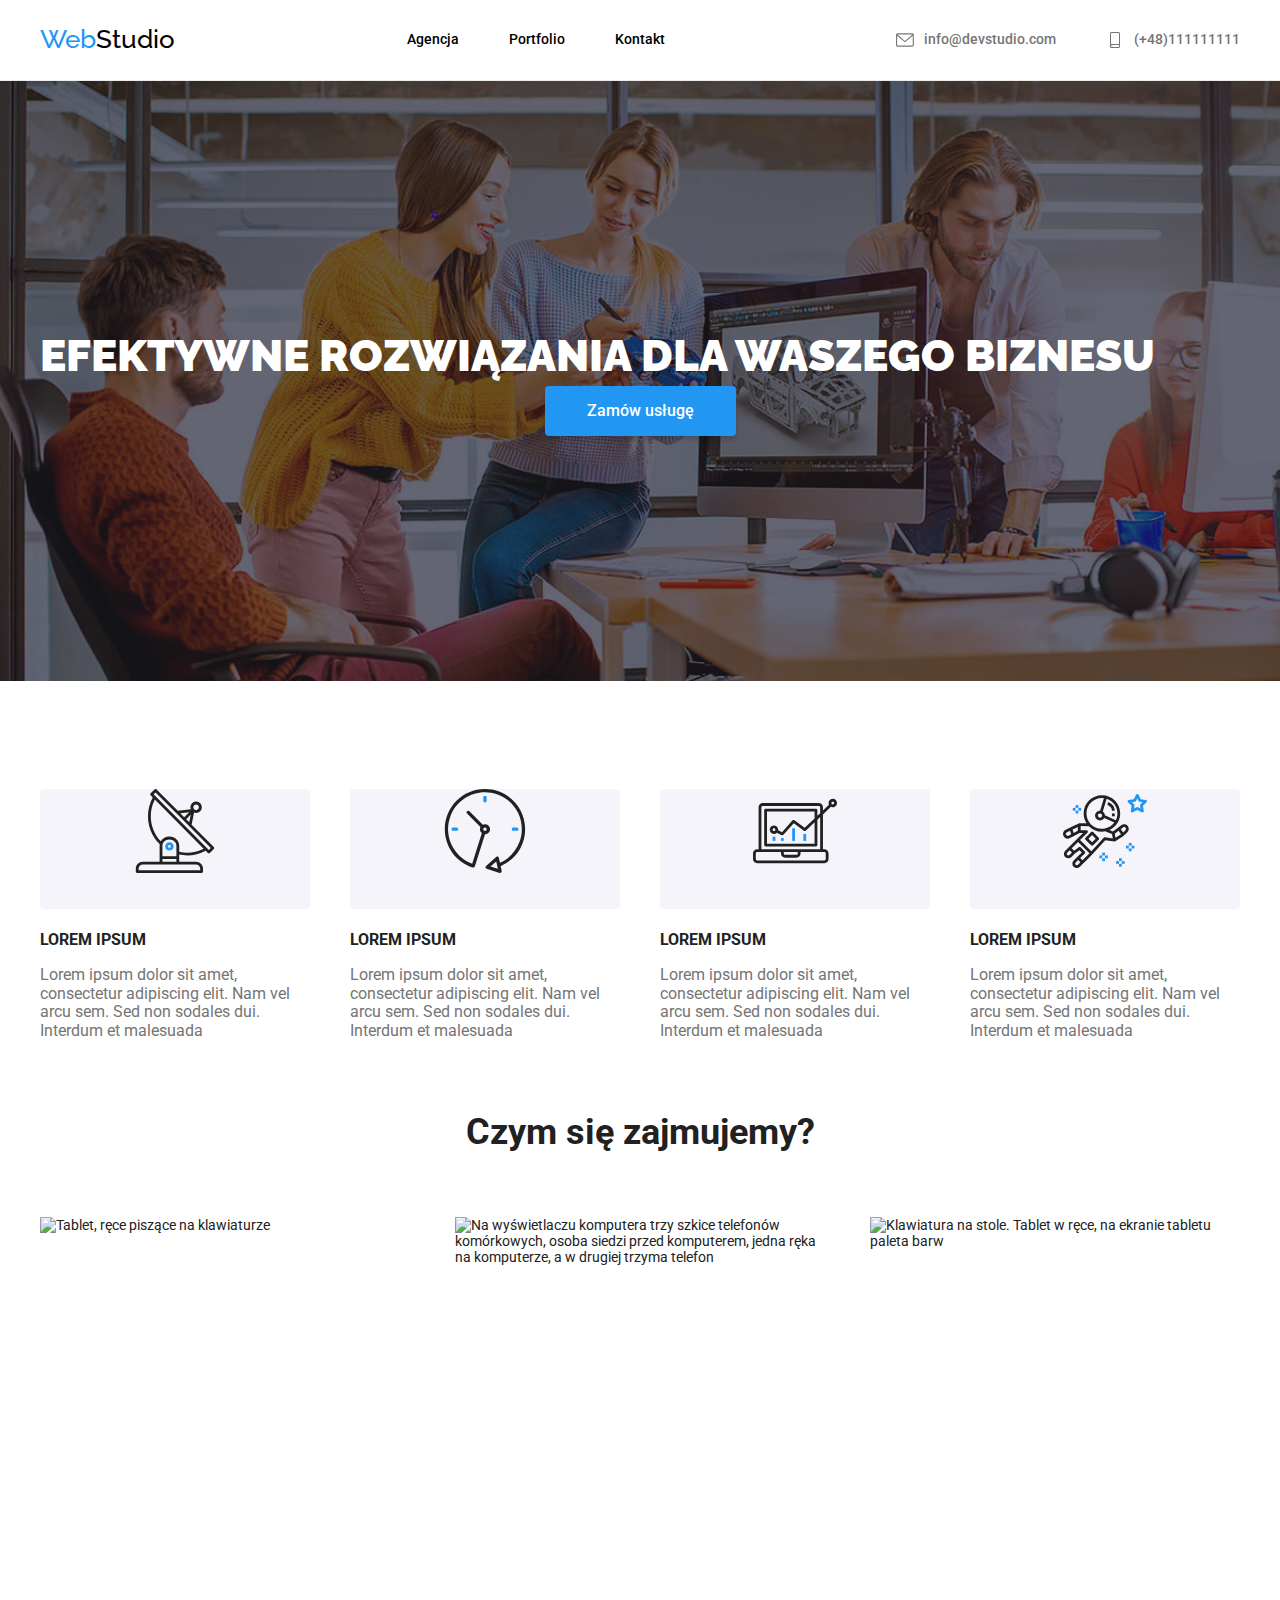
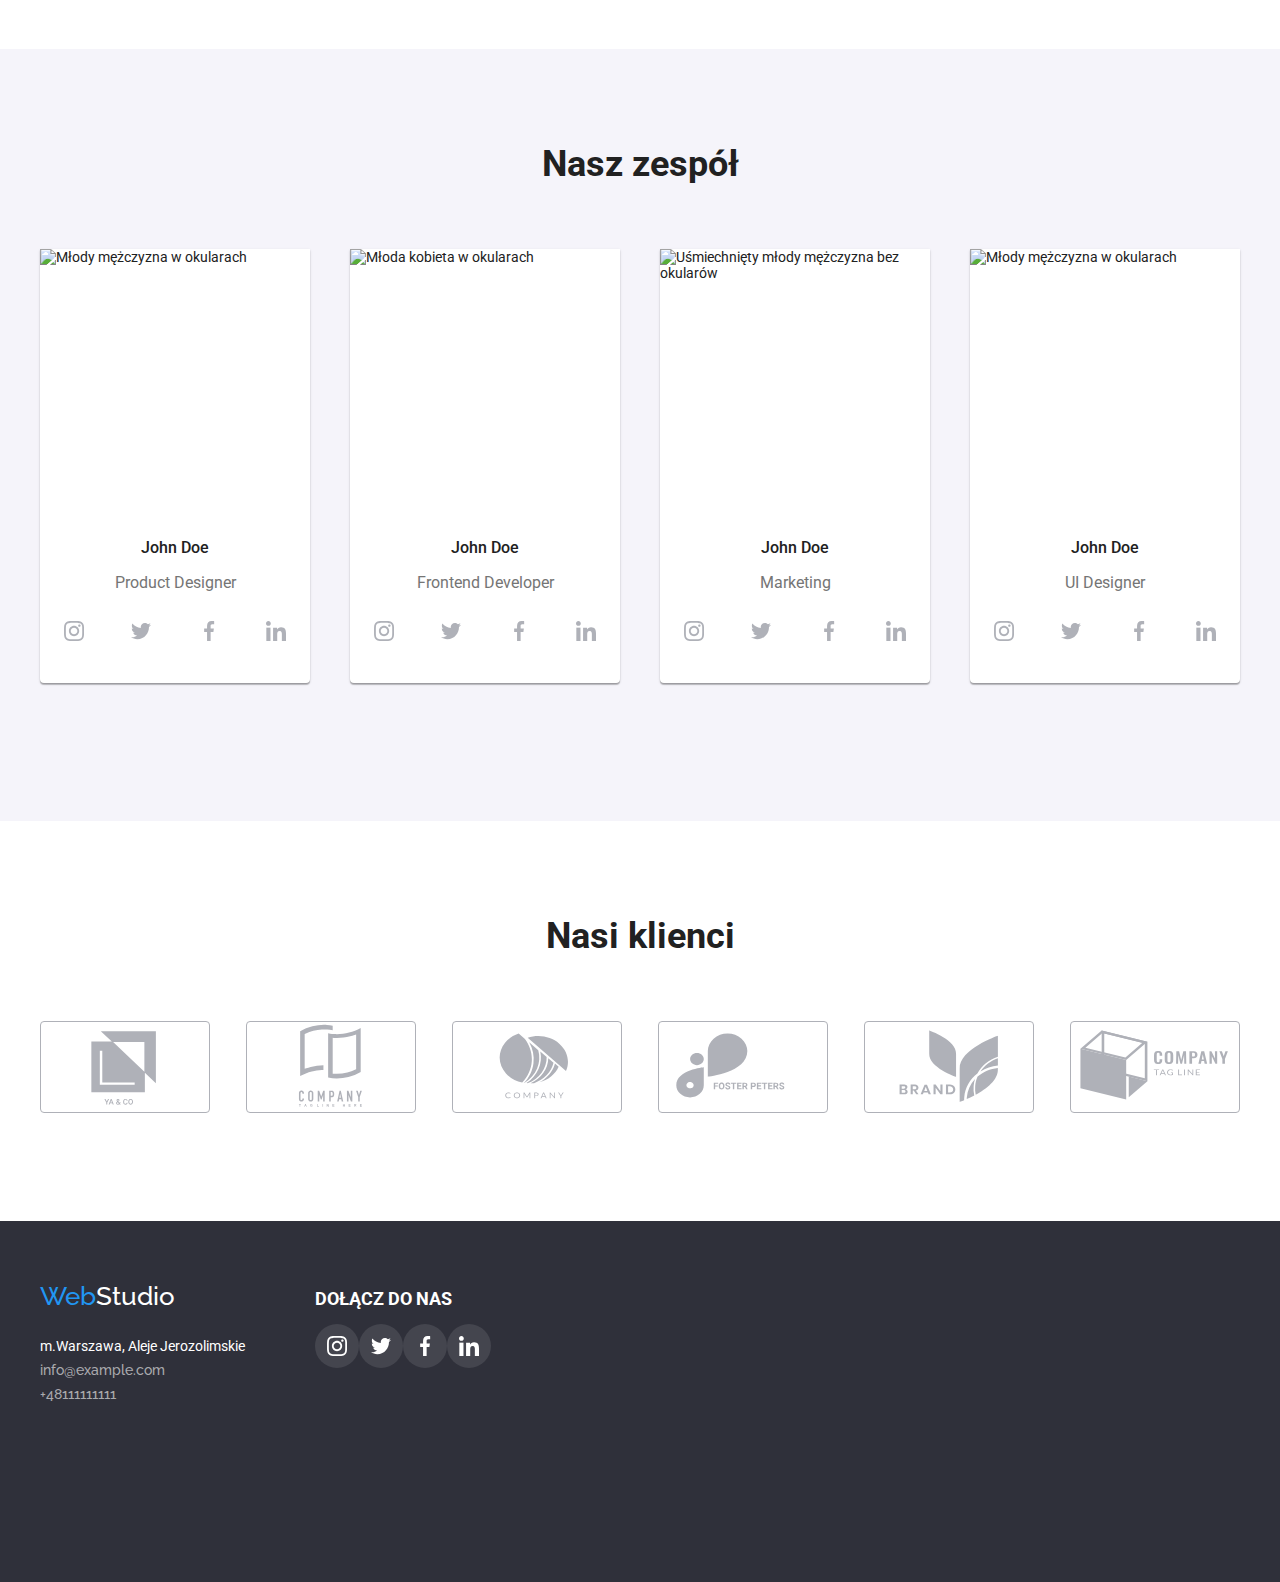
==== index.html @ 1bf35fae "hw-04" ====
<!DOCTYPE html>
<html lang="pl">

<head>
    <meta charset="UTF-8">
    <meta http-equiv="X-UA-Compatible" content="IE=edge">
    <meta name="viewport" content="width=device-width, initial-scale=1.0">
    <title>WebStudio</title>
    <link rel="stylesheet"
        href="https://cdnjs.cloudflare.com/ajax/libs/modern-normalize/1.0.0/modern-normalize.min.css" />
    <link rel="stylesheet" href="./css/style.css">
    <link
        href="https://fonts.googleapis.com/css2?family=Raleway:wght@700&family=Roboto:wght@400;500;700;900&display=swap"
        rel="stylesheet">
</head>

<body>
    <header>
        <div class="container">
            <nav class="web-navigation">
                <!-- Logo -->
                <a class="logo" href="./index.html"><span class="all_name"><span>Web</span>Studio</span></a>
                <!-- Nawigacja -->
                <ul class="navigation">
                    <li class="navigation-item"><a href="./index.html">Agencja</a></li>
                    <li class="navigation-item"><a href="./portfolio.html">Portfolio</a></li>
                    <li class="navigation-item"><a href="">Kontakt</a></li>
                </ul>
                <!-- Kontakt -->
                <ul class="navigation">
                    <li class="navigation-item">
                        <a class="data-contact" href="mailto:info@devstudio.com">
                            <svg class="navigation-icon">
                                <use href="images/sprite.svg#icon-envelope"></use>
                            </svg>
                            info@devstudio.com</a>
                    </li>
                    <li class="navigation-item">
                        <a class="data-contact" href="tel:+48111111111">
                            <svg class="navigation-icon">
                                <use href="images/sprite.svg#icon-smartphone"></use>
                            </svg>(+48)111111111</a>
                    </li>
                </ul>
            </nav>
        </div>
    </header>
    <!-- Część środkowa -->
    <main>
        <section class="section heading">
            <div class="container">
                <h1>Efektywne rozwiązania dla waszego biznesu</h1>
                <button type="button" class="button_index">Zamów usługę</button>
            </div>
        </section>
        <section class="section">
            <div class="container">
                <ul class="list">
                    <li class="area-goal">
                        <svg class="goal-icon">
                            <use href="./images/sprite.svg#icon-antenna"></use>
                        </svg>
                        <h3 class="goal-title">Lorem ipsum</h3>
                        <p class="description">Lorem ipsum dolor sit amet, consectetur adipiscing elit. Nam vel arcu
                            sem.
                            Sed non sodales dui. Interdum et malesuada</p>
                    </li>
                    <li class="area-goal">
                        <svg class="goal-icon">
                            <use href="./images/sprite.svg#icon-clock"></use>
                        </svg>
                        <h3 class="goal-title">Lorem ipsum</h3>
                        <p class="description">Lorem ipsum dolor sit amet, consectetur adipiscing elit. Nam vel arcu
                            sem.
                            Sed non sodales dui. Interdum et malesuada</p>
                    </li>
                    <li class="area-goal">
                        <svg class="goal-icon">
                            <use href="./images/sprite.svg#icon-diagram"></use>
                        </svg>
                        <h3 class="goal-title">Lorem ipsum</h3>
                        <p class="description">Lorem ipsum dolor sit amet, consectetur adipiscing elit. Nam vel arcu
                            sem.
                            Sed non sodales dui. Interdum et malesuada</p>
                    </li>
                    <li class="area-goal">
                        <svg class="goal-icon">
                            <use href="./images/sprite.svg#icon-astronaut"></use>
                        </svg>
                        <h3 class="goal-title">Lorem ipsum</h3>
                        <p class="description">Lorem ipsum dolor sit amet, consectetur adipiscing elit. Nam vel arcu
                            sem.
                            Sed non sodales dui. Interdum et malesuada</p>
                    </li>
                </ul>
            </div>
        </section>
        <section class="section">
            <div class="container">
                <h2>Czym się zajmujemy?</h2>
                <ul class="list">
                    <li class="image-space">
                        <img src="https://raw.githubusercontent.com/EwelinaManiecka/goit-markup-hw-01/main/images/img_0.jpg"
                            alt="Tablet, ręce piszące na klawiaturze" width="370" height="294" />
                    </li>
                    <li class="image-space">
                        <img src="https://raw.githubusercontent.com/EwelinaManiecka/goit-markup-hw-01/main/images/img_1.jpg"
                            alt="Na wyświetlaczu komputera trzy szkice telefonów komórkowych, osoba siedzi przed komputerem, jedna ręka na komputerze, a w drugiej trzyma telefon"
                            width="370" height="294" />
                    </li>
                    <li class="image-space">
                        <img src="https://raw.githubusercontent.com/EwelinaManiecka/goit-markup-hw-01/main/images/img_2.jpg"
                            alt="Klawiatura na stole. Tablet w ręce, na ekranie tabletu paleta barw" width="370"
                            height="294" />
                    </li>
                </ul>
            </div>
        </section>
        <section class="team section">
            <div class="container">
                <h2>Nasz zespół</h2>
                <ul class="list list-1">
                    <li class="image-space">
                        <img src="https://raw.githubusercontent.com/EwelinaManiecka/goit-markup-hw-01/main/images/img_4.jpg"
                            alt="Młody mężczyzna w okularach" width="270" height="260" />
                        <h3 class="group">John Doe</h3>
                        <p class="profession">Product Designer</p>
                        <ul class="contacts-icons">
                            <li class="social-list">
                                <a class="social-icons-item" href="#">
                                    <svg class="social-icons">
                                        <use href="./images/sprite.svg#icon-instagram"></use>
                                    </svg>
                                </a>
                            </li>
                            <li class="social-list">
                                <a class="social-icons-item" href="#">
                                    <svg class="social-icons">
                                        <use href="./images/sprite.svg#icon-twitter"></use>
                                    </svg>
                                </a>
                            </li>
                            <li class="social-list">
                                <a class="social-icons-item" href="#">
                                    <svg class="social-icons">
                                        <use href="./images/sprite.svg#icon-facebook"></use>
                                    </svg>
                                </a>
                            </li>
                            <li class="social-list">
                                <a class="social-icons-item" href="#">
                                    <svg class="social-icons">
                                        <use href="./images/sprite.svg#icon-linkedin"></use>
                                    </svg>
                                </a>
                            </li>
                        </ul>
                    </li>
                    <li class="image-space">
                        <img src="https://raw.githubusercontent.com/EwelinaManiecka/goit-markup-hw-01/main/images/img_5.jpg"
                            alt="Młoda kobieta w okularach" width="270" height="260" />
                        <h3 class="group">John Doe</h3>
                        <p class="profession">Frontend Developer</p>
                        <ul class="contacts-icons">
                            <li class="social-list">
                                <a class="social-icons-item" href="#">
                                    <svg class="social-icons">
                                        <use href="./images/sprite.svg#icon-instagram"></use>
                                    </svg>
                                </a>
                            </li>
                            <li class="social-list">
                                <a class="social-icons-item" href="#">
                                    <svg class="social-icons">
                                        <use href="./images/sprite.svg#icon-twitter"></use>
                                    </svg>
                                </a>
                            </li>
                            <li class="social-list">
                                <a class="social-icons-item" href="#">
                                    <svg class="social-icons">
                                        <use href="images/sprite.svg#icon-facebook"></use>
                                    </svg>
                                </a>
                            </li>
                            <li class="social-list">
                                <a class="social-icons-item" href="#">
                                    <svg class="social-icons">
                                        <use href="images/sprite.svg#icon-linkedin"></use>
                                    </svg>
                                </a>
                            </li>
                        </ul>
                    </li>
                    <li class="image-space">
                        <img src="https://raw.githubusercontent.com/EwelinaManiecka/goit-markup-hw-01/main/images/img_6.jpg"
                            alt="Uśmiechnięty młody mężczyzna bez okularów" width="270" height="260" />
                        <h3 class="group">John Doe</h3>
                        <p class="profession">Marketing</p>
                        <ul class="contacts-icons">
                            <li class="social-list">
                                <a class="social-icons-item" href="#">
                                    <svg class="social-icons">
                                        <use href="images/sprite.svg#icon-instagram"></use>
                                    </svg>
                                </a>
                            </li>
                            <li class="social-list">
                                <a class="social-icons-item" href="#">
                                    <svg class="social-icons">
                                        <use href="images/sprite.svg#icon-twitter"></use>
                                    </svg>
                                </a>
                            </li>
                            <li class="social-list">
                                <a class="social-icons-item" href="#">
                                    <svg class="social-icons">
                                        <use href="images/sprite.svg#icon-facebook"></use>
                                    </svg>
                                </a>
                            </li>
                            <li class="social-list">
                                <a class="social-icons-item" href="#">
                                    <svg class="social-icons">
                                        <use href="images/sprite.svg#icon-linkedin"></use>
                                    </svg>
                                </a>
                            </li>
                        </ul>
                    </li>
                    <li class="image-space">
                        <img src="https://raw.githubusercontent.com/EwelinaManiecka/goit-markup-hw-01/main/images/img_3.jpg"
                            alt="Młody mężczyzna w okularach" width="270" height="260" />
                        <h3 class="group">John Doe</h3>
                        <p class="profession">UI Designer</p>
                        <ul class="contacts-icons">
                            <li class="social-list">
                                <a class="social-icons-item" href="#">
                                    <svg class="social-icons">
                                        <use href="images/sprite.svg#icon-instagram"></use>
                                    </svg>
                                </a>
                            </li>
                            <li class="social-list">
                                <a class="social-icons-item" href="#">
                                    <svg class="social-icons">
                                        <use href="images/sprite.svg#icon-twitter"></use>
                                    </svg>
                                </a>
                            </li>
                            <li class="social-list">
                                <a class="social-icons-item" href="#">
                                    <svg class="social-icons">
                                        <use href="images/sprite.svg#icon-facebook"></use>
                                    </svg>
                                </a>
                            </li>
                            <li class="social-list">
                                <a class="social-icons-item" href="#">
                                    <svg class="social-icons">
                                        <use href="images/sprite.svg#icon-linkedin"></use>
                                    </svg>
                                </a>
                            </li>
                        </ul>
                </ul>
            </div>
        </section>
        <section class="section">
            <div class="container">
                <h2>Nasi klienci</h2>
                <ul class="as_clients list">
                    <li class="type_clients">
                        <svg class="icon-client">
                            <use href="images/sprite.svg#icon-Logo-6"></use>
                        </svg>
                    </li>
                    <li class="type_clients">
                        <svg class="icon-client">
                            <use href="images/sprite.svg#icon-Logo-5"></use>
                        </svg>
                    </li>
                    <li class="type_clients">
                        <svg class="icon-client">
                            <use href="images/sprite.svg#icon-Logo-4"></use>
                        </svg>
                    </li>
                    <li class="type_clients">
                        <svg class="icon-client">
                            <use href="images/sprite.svg#icon-Logo-3"></use>
                        </svg>
                    </li>
                    <li class="type_clients">
                        <svg class="icon-client">
                            <use href="images/sprite.svg#icon-Logo-2"></use>
                        </svg>
                    </li>
                    <li class="type_clients">
                        <svg class="icon-client">
                            <use href="images/sprite.svg#icon-Logo-1"></use>
                        </svg>
                    </li>
                </ul>
            </div>
        </section>
    </main>
    <footer>
        <div class="container">
            <div class="post_office">
                <a href="./index.html"><span class="second_name"><span>Web</span>Studio</span></a>
                <address>
                    <ul class="net-contact">
                        <li>m.Warszawa, Aleje Jerozolimskie <br /></li>
                        <li><a href="mailto:info@example.com"><span class="contact_footer">info@example.com</span></a>
                        </li>
                        <li><a href="tel:+48111111111"><span class="contact_footer">+48111111111</span></a></li>
                    </ul>
                </address>
            </div>
            <div class="other-web">
                <h3>Dołącz do nas</h3>
                <ul class="contacts-icons">
                    <li class="social-list">
                        <a class="social-icons-item-footer" href="#">
                            <svg class="social-icons">
                                <use href="images/sprite.svg#icon-instagram"></use>
                            </svg>
                        </a>
                    </li>
                    <li class="social-list">
                        <a class="social-icons-item-footer" href="#">
                            <svg class="social-icons">
                                <use href="images/sprite.svg#icon-twitter"></use>
                            </svg>
                        </a>
                    </li>
                    <li class="social-list">
                        <a class="social-icons-item-footer" href="#">
                            <svg class="social-icons">
                                <use href="images/sprite.svg#icon-facebook"></use>
                            </svg>
                        </a>
                    </li>
                    <li class="social-list">
                        <a class="social-icons-item-footer" href="#">
                            <svg class="social-icons">
                                <use href="images/sprite.svg#icon-linkedin"></use>
                            </svg>
                        </a>
                    </li>
                </ul>
            </div>
        </div>
    </footer>
    <script src="./js/modal.js"></script>
</body>

</html>
---- css/style.css ----
body {
    font-family: 'Roboto', sans-serif;
    font-size: 14px;
    font-weight: 400;
    font-style: normal;
    background-color: rgba(255, 255, 255, 1);
    color: rgba(33, 33, 33, 1);
}

*,
*::before,
*::after {
    box-sizing: border-box;
}

h1,
h2,
h3 {
    margin: 0;
}

/*szerokość kontenerów*/

.container {
    width: 1200px;
    margin: 0 auto;
}

/* fragment z wyliczonymi elementami bez kropek z wyliczenia */

.list {
    list-style: none;
    display: flex;
    justify-content: space-between;
    padding-left: 0;
}

/*sekcje - całość*/

.section {
    padding-top: 94px;
    padding-bottom: 94px;
    display: flex;
    align-items: center;
}

.section.heading {
    height: 600px;
    display: flex;
    align-items: center;
}

/*obrazki jako block*/

img {
    display: block;
}

/* header - logo, kontakt i nawigacja między stronami*/

header {
    border-bottom: 1px solid #ECECEC;
}

.web-navigation {
    height: 80px;
    display: flex;
    justify-content: space-between;
    align-items: center;
}

.navigation {
    display: flex;
    list-style: none;
}

.navigation-item {
    margin-left: 50px;
}

.navigation-item:hover
.navigation-icon {
    fill: #2196F3;
    cursor: pointer;
}

.data-contact {
    color: rgba(117, 117, 117, 1);
    display: flex;
    align-items: center;
}

.navigation-icon {
    height: 16px;
    width: 18px;
    fill: #757575;
    margin-right: 10px;
}

nav {
    font-size: 14px;
    font-weight: 500;
    line-height: 1.85;
}

.all_name span {
    font-family: 'Raleway';
    color: #2196F3;
    line-height: 1.19;
}

.all_name {
    font-family: 'Raleway';
    color: black;
    line-height: 1.19;
}

span {
    font-family: 'Raleway', sans-serif;
    font-size: 26px;
}

/* styl wszystkich linków (a) */

a {
    text-decoration: none;
    font-weight: 500;
    color: rgba(0, 0, 0, 1);
}

a:hover {
    color: #2196F3;
}

/* styl części na ciemno-szarym tle - pod nagłówkiem*/

h1 {
    font-family: 'Raleway', sans-serif;
    font-size: 44px;
    font-weight: 900;
    line-height: 1.36;
    color: white;
    text-transform: uppercase;
    text-align: center;
    display: flex;
}

.heading {
    background-color: rgba(47, 48, 58, 1);
    padding: 200px auto 280px;
    text-align: center;
    justify-content: center;
    background-image: linear-gradient(rgba(47, 48, 58, 0.4),
            rgba(47, 48, 58, 0.4)),
        url("../images/Img_background.jpg");
    background-repeat: no-repeat;
    background-size: cover;
}

.button_index {
    font-size: 16px;
    font-weight: 500;
    line-height: 1.86;
    color: white;
    background-color: rgba(33, 150, 243, 1);
    border-radius: 4px;
    border: 0px;
    padding: 10px 42px;
    box-shadow: 0px 4px 4px rgba(0, 0, 0, 0.15);
}

.button_index:hover {
    cursor: pointer;
}

/* przyciski inne niż ten z ciemno-szarego tła*/

.button {
    font-size: 16px;
    font-weight: 500;
    line-height: 1.625;
    text-align: center;
    background-color: rgba(245, 244, 250, 1);
    border-radius: 4px;
    padding: 6px 22px;
    border: 0;
    margin-bottom: 0;
}

.button:hover {
    background-color: rgba(33, 150, 243, 1);
    color: rgba(255, 255, 255, 1);
    cursor: pointer;
}

.button-head {
    list-style: none;
    justify-content: center;
    display: flex;
}

.button-head button:not(last-child) {
    margin-right: 8px;
}

/*w portfolio podpisy pod zdjęciami h3 i p*/

.subtitules {
    padding: 20px 24px 0;
    box-shadow: rgba(238, 238, 238, 1);
    border: 1px solid #EEEEEE;
}

.image-space {
    margin-bottom: 30px;
}

h3 {
    font-size: 18px;
    font-weight: 700;
    line-height: 1.13;
}

/* nagłówki nad zdjęciami w index.html*/

h2 {
    font-size: 36px;
    font-weight: 700;
    line-height: 1.17;
    text-align: center;
    padding-bottom: 50px
}

/*tło pod zespołem*/

.team {
    background-color: rgba(245, 244, 250, 1);
}

/* cel-tytuł: lorem ipsum stylowanie*/

.area-goal {
    width: 270px;
    height: 120px;
    background-color: #F5F4FA;
    border-radius: 4px;
    display: block;
    justify-content: center;
    align-items: center;
}

.goal-icon {
    height: 70%;
    width: 270px;
}

.goal-title {
    font-size: 16px;
    font-weight: 700;
    line-height: 1.17;
    text-transform: uppercase;
    justify-content: center;
    margin-top: 55px;
}

p {
    font-size: 16px;
    line-height: 1.71;
    padding: 0;
}

/* Zespół - stylowanie*/

.group {
    font-size: 16px;
    font-weight: 500;
    line-height: 1.17;
    background-color: whi;
    text-align: center;
    padding-top: 30px;
}

/*stylowanie tekstu pod lorem ipsum*/

.description {
    line-height: 1.17;
    color: rgba(117, 117, 117, 1);
    width: 270px;
    justify-content: center;
}

.description:not(:last-child) {
    padding-left: 30px;
}

/* Wykonywane zadanie w zespole - stylowanie*/

.profession {
    font-size: 16px;
    line-height: 1.17;
    color: rgba(117, 117, 117, 1);
    text-align: center;
}

/*Projekty - przykłady w portfolio 
- stylowanie + zawijanie do następnej linii*/

.project {
    list-style: none;
    display: flex;
    flex-wrap: wrap;
    padding-left: 0;
    margin-top: 0;
    margin-bottom: 30px;
    justify-content: space-between;
}

.project .image-space:hover {
    background: #FFFFFF;
    border: 1px solid #EEEEEE;
    box-shadow: 0px 1px 1px rgba(0, 0, 0, 0.12), 0px 4px 4px rgba(0, 0, 0, 0.06), 1px 4px 6px rgba(0, 0, 0, 0.16);
}

/*stylowanie zdjęć w naszym zespole 
- trójwymiar i szerokość*/

.list-1>.image-space {
    box-shadow: 0px 1px 3px rgba(0, 0, 0, 0.12), 0px 1px 1px rgba(0, 0, 0, 0.14), 0px 2px 1px rgba(0, 0, 0, 0.2);
    border-radius: 0px 0px 4px 4px;
    width: 270px;
    margin-bottom: 30px;
}

/*Stylowanie zdjęć w czym się zajmujemy
- odstępy między zdjęciami*/

.list>.image-space {
    padding-left: 0;
    background-color: white;
}

/* Ikonki kontaktowe z sekcji o zespole*/
.contacts-icons {
    display: flex;
    align-items: center;
    justify-content: space-around;
    padding: 0;
}

.social-list {
    display: block;
    list-style: none;
}

.social-icons-item {
    display: flex;
    align-items: center;
    justify-content: center;
    width: 44px;
    height: 44px;
    border-radius: 50%;
    margin-bottom: 30px;
    fill: #AFB1B8;
}

.social-icons {
    width: 20px;
    height: 20px;
    display: flex;
    align-items: center;
    justify-content: center;
}

.social-icons-item:hover,
.social-icons-item:focus {
    fill: #ffffff;
    background-color: #2196F3;
}

/*sekcja o klientach*/

.icon-client {
    color: #AFB1B8;
}

.type_clients {
    background-color: #FFFFFF;
    width: 170px;
    height: 92px;
    border: 1px solid #AFB1B8;
    border-radius: 4px;
    display: flex;
    justify-content: center;
    align-items: center;
    fill: #AFB1B8
}

/* Zmiana koloru - najechanie myszą*/

.type_clients:hover {
    fill: #2196F3;
    border: 1px solid #2196F3;
    cursor: pointer;
}

/*wielkość footera
tło footera + marginesy + padding*/

footer {
    background-color: rgba(47, 48, 58, 1);
    padding-top: 60px;
    padding-bottom: 161px;
}

/* Kolor danych adresowych*/

address {
    color: #FFFFFF;
    font-style: normal;
    line-height: 1.71;
    display: flex;
}

/* Stylowanie nr telefonu i adresu mailowego w footerze*/

.contact_footer {
    color: rgba(255, 255, 255, 0.6);
    font-size: 14px;
    line-height: 1.71;
    font-style: normal;
}

.second_name span {
    font-family: 'Raleway';
    color: #2196F3;
    line-height: 1.19;
}

.second_name {
    font-family: 'Raleway';
    color: white;
    line-height: 1.19;
}

.net-contact {
    list-style: none;
    padding-left: 0;
    padding-top: 9px;
}

/*Dołącz do nas - stylowanie*/

footer>.container {
    display: flex;
    align-items: center;
}

.other-web>h3 {
    color: #FFFFFF;
    text-transform: uppercase;
}

.other-web{
    margin-left: 70px;
}
.social-icons-item-footer{
    display: flex;
    align-items: center;
    justify-content: center;
    width: 44px;
    height: 44px;
    border-radius: 50%;
    margin-bottom: 30px;
    background-color: rgba(255, 255, 255, 0.1);
    fill: #FFFFFF;
}

.social-icons-item-footer:hover,
.social-icons-item-footer:focus {
    fill: #ffffff;
    background-color: #2196F3;
}
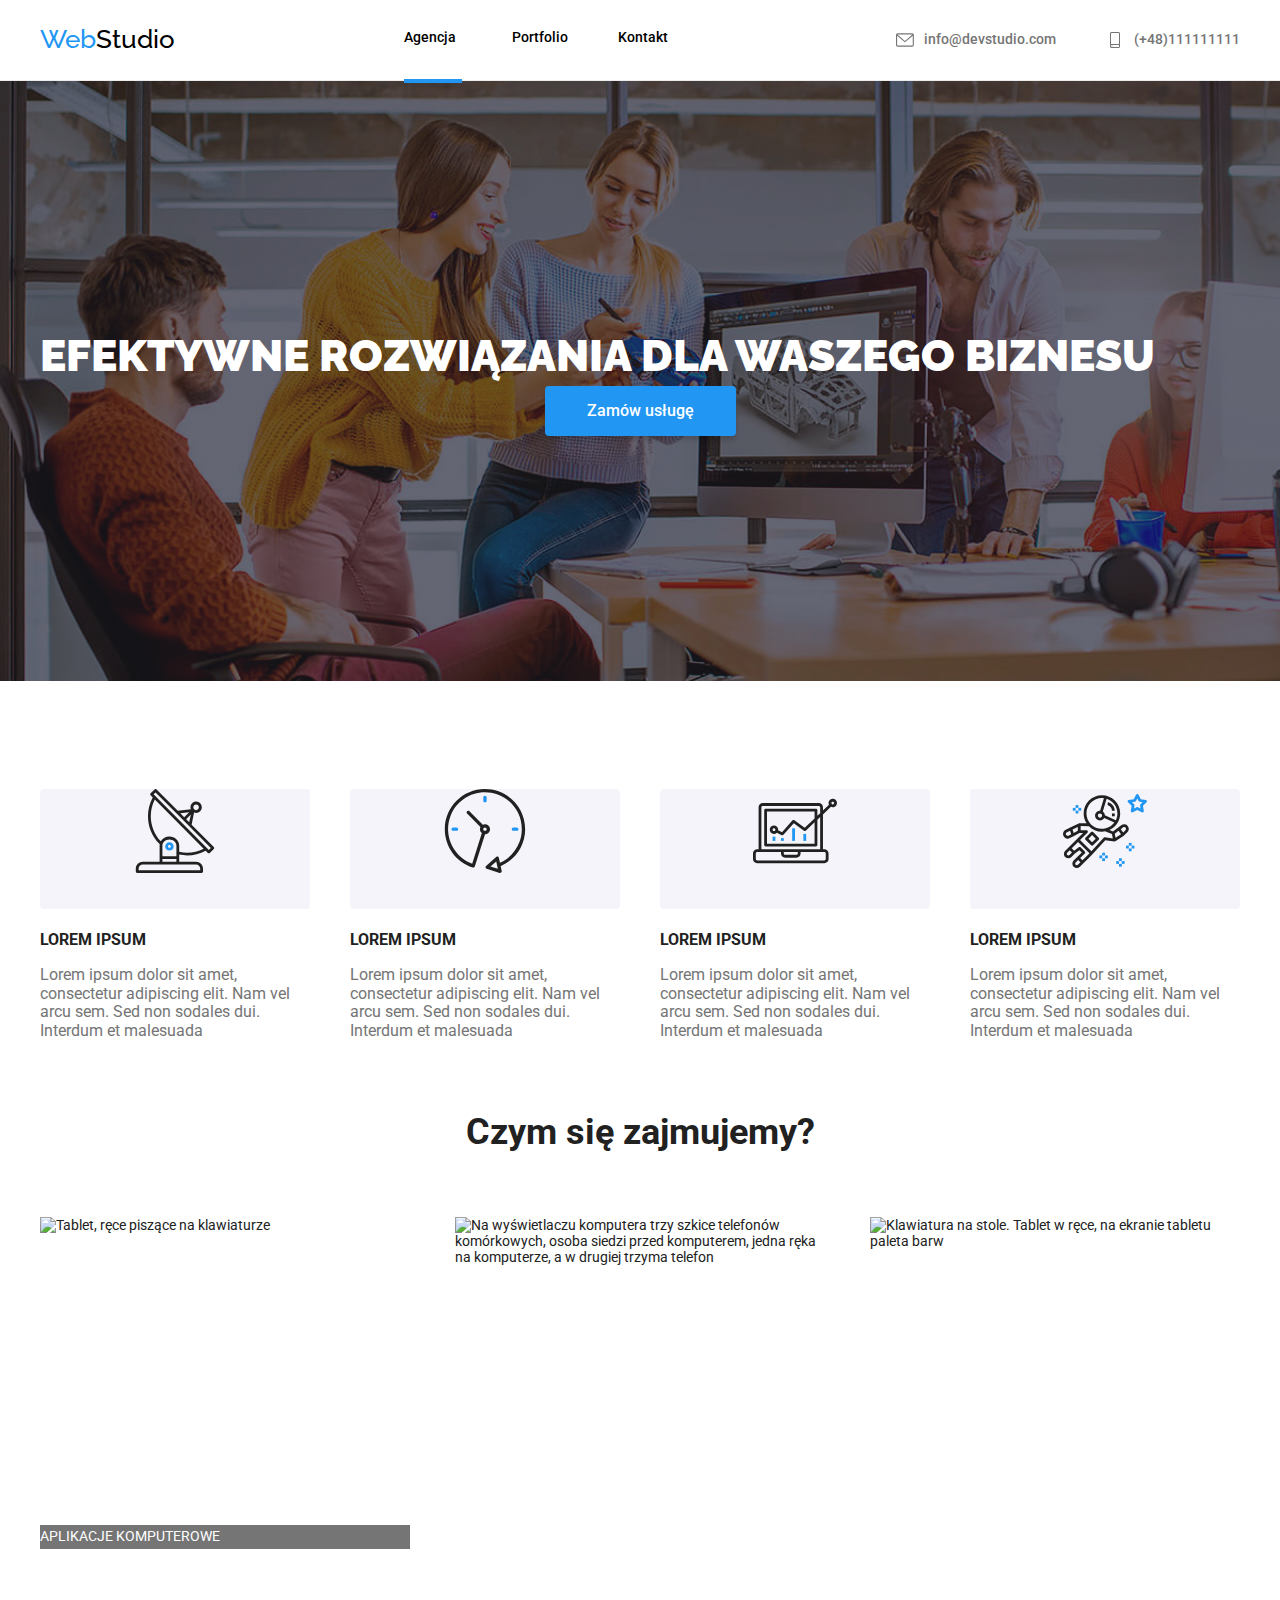
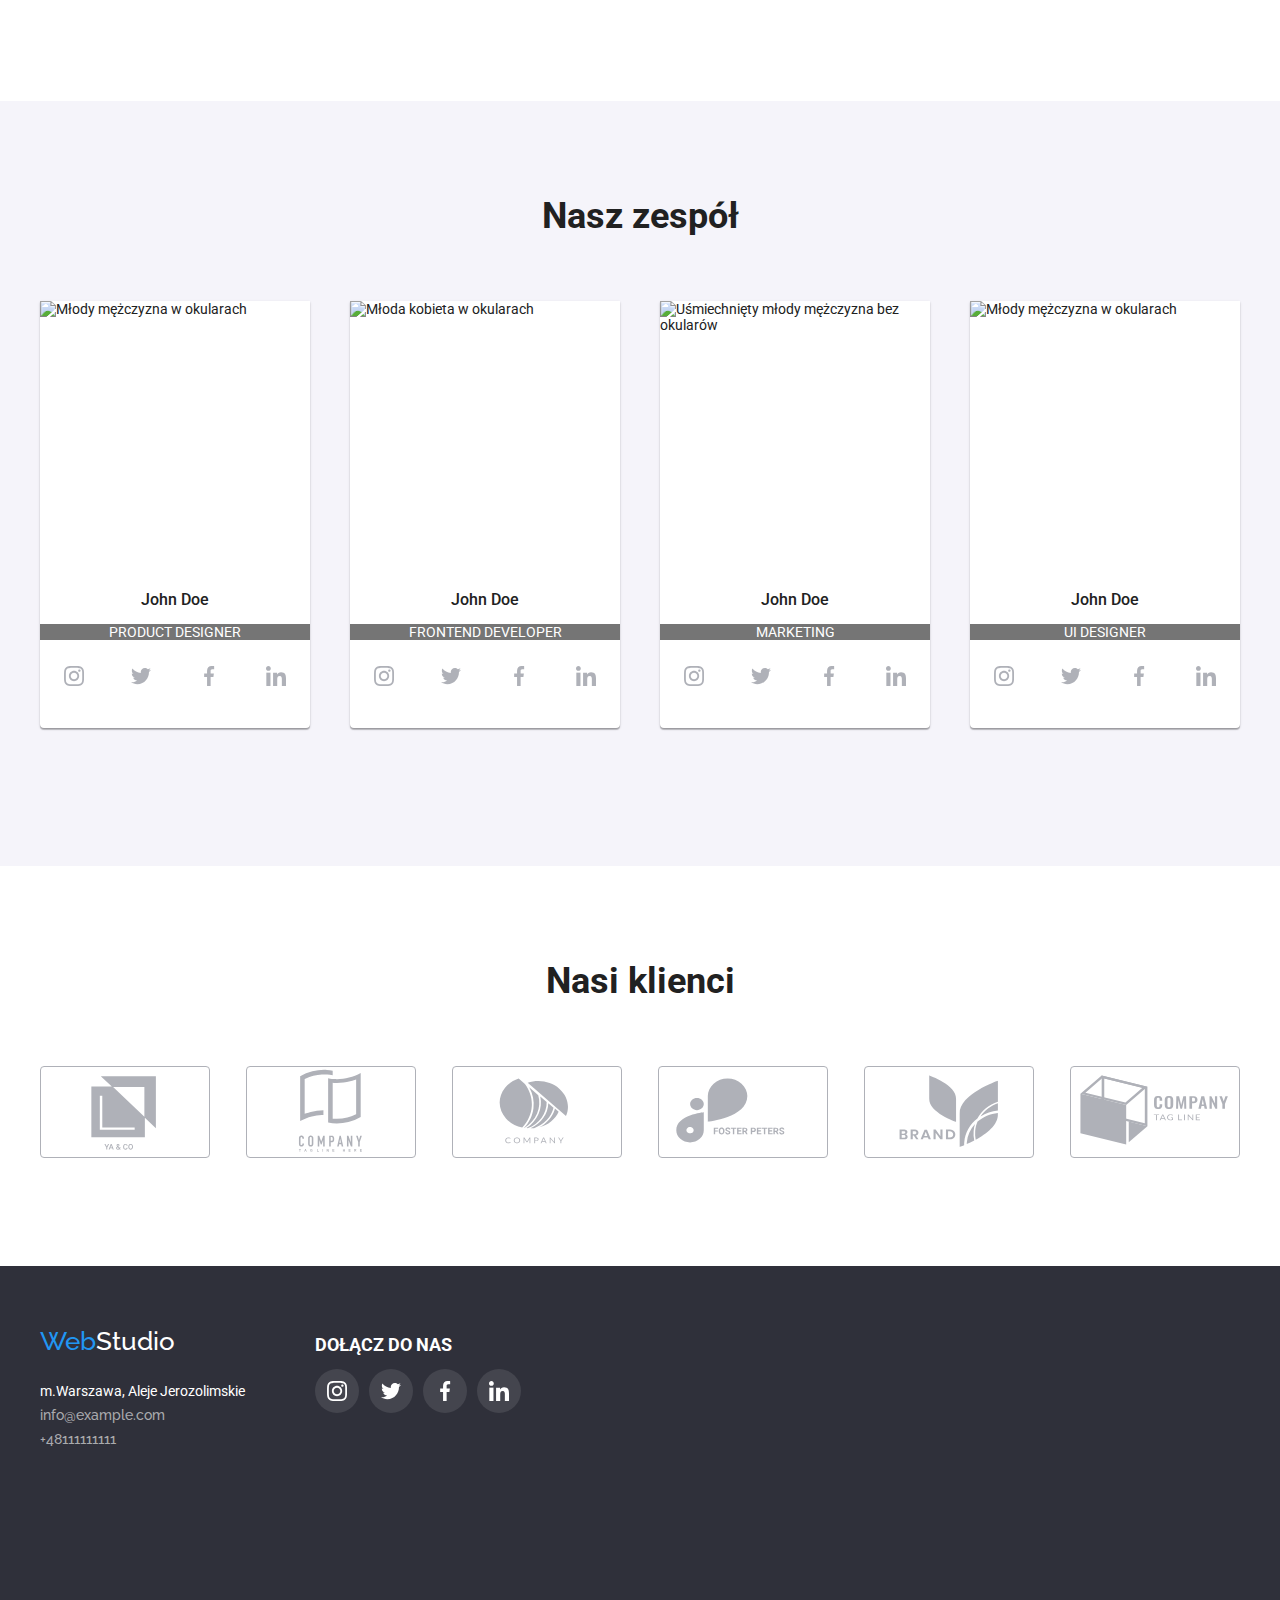
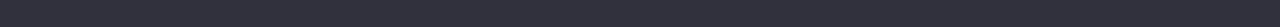
==== commit 4b267a34: "primer changes" ====
--- a/index.html
+++ b/index.html
@@ -22,7 +22,7 @@
                 <a class="logo" href="./index.html"><span class="all_name"><span>Web</span>Studio</span></a>
                 <!-- Nawigacja -->
                 <ul class="navigation">
-                    <li class="navigation-item"><a href="./index.html">Agencja</a></li>
+                    <li class="navigation-item"><a href="./index.html" class="active">Agencja</a></li>
                     <li class="navigation-item"><a href="./portfolio.html">Portfolio</a></li>
                     <li class="navigation-item"><a href="">Kontakt</a></li>
                 </ul>
@@ -50,7 +50,7 @@
         <section class="section heading">
             <div class="container">
                 <h1>Efektywne rozwiązania dla waszego biznesu</h1>
-                <button type="button" class="button_index">Zamów usługę</button>
+                <button type="button" class="button_index" data-modal-open>Zamów usługę</button>
             </div>
         </section>
         <section class="section">
@@ -102,7 +102,8 @@
                     <li class="image-space">
                         <img src="https://raw.githubusercontent.com/EwelinaManiecka/goit-markup-hw-01/main/images/img_0.jpg"
                             alt="Tablet, ręce piszące na klawiaturze" width="370" height="294" />
-                    </li>
+                    <p>Aplikacje komputerowe</p>
+                </li>
                     <li class="image-space">
                         <img src="https://raw.githubusercontent.com/EwelinaManiecka/goit-markup-hw-01/main/images/img_1.jpg"
                             alt="Na wyświetlaczu komputera trzy szkice telefonów komórkowych, osoba siedzi przed komputerem, jedna ręka na komputerze, a w drugiej trzyma telefon"
@@ -352,7 +353,15 @@
             </div>
         </div>
     </footer>
-    <script src="./js/modal.js"></script>
+<div class="backdrop is-hidden" data-modal>
+    <div class="modal">
+        <button type="button" class="close-btn" data-modal-close></button>
+        <svg class="close-btn">
+            <use href="images/sprite.svg#icon-close-black-18dp-2-1"></use>
+        </svg>
+    </div>
+</div>
+    <script src="modal.js"></script>
 </body>
 
 </html>--- a/css/style.css
+++ b/css/style.css
@@ -82,6 +82,8 @@
 .navigation-icon {
     fill: #2196F3;
     cursor: pointer;
+    transition: 250ms;
+    transition-timing-function: cubic-bezier(0.4, 0, 0.2, 1);
 }
 
 .data-contact {
@@ -130,6 +132,18 @@
 
 a:hover {
     color: #2196F3;
+    transition: 250ms;
+    transition-timing-function: cubic-bezier(0.4, 0, 0.2, 1);
+}
+
+/*podkreślenie active page*/
+.active::after{
+    content: "";
+    display: block;
+    width: 58px;
+    border-top: 4px solid rgba(33, 150, 243, 1);
+    position: relative;
+    top: 28px;
 }
 
 /* styl części na ciemno-szarym tle - pod nagłówkiem*/
@@ -171,6 +185,8 @@
 
 .button_index:hover {
     cursor: pointer;
+    transition: 250ms;
+    transition-timing-function: cubic-bezier(0.4, 0, 0.2, 1);
 }
 
 /* przyciski inne niż ten z ciemno-szarego tła*/
@@ -191,6 +207,8 @@
     background-color: rgba(33, 150, 243, 1);
     color: rgba(255, 255, 255, 1);
     cursor: pointer;
+    transition: 250ms;
+    transition-timing-function: cubic-bezier(0.4, 0, 0.2, 1);
 }
 
 .button-head {
@@ -313,14 +331,42 @@
     margin-top: 0;
     margin-bottom: 30px;
     justify-content: space-between;
+
+    overflow: hidden;
 }
 
 .project .image-space:hover {
     background: #FFFFFF;
     border: 1px solid #EEEEEE;
     box-shadow: 0px 1px 1px rgba(0, 0, 0, 0.12), 0px 4px 4px rgba(0, 0, 0, 0.06), 1px 4px 6px rgba(0, 0, 0, 0.16);
-}
-
+    transition: 250ms;
+    transition-timing-function: cubic-bezier(0.4, 0, 0.2, 1);
+}
+
+/* nakładki niebieskie (overlay blue)
+.overlay {
+    top: 0;
+    left: 0;
+    width: 370px;
+    height: 294px;
+    background-color: rgba(33, 150, 243, 0.9);
+
+    transform: translateY(-100%);
+    transition: transform 250ms ease;
+}
+
+.overlay code{
+    display: inline-block;
+    padding: 2px 4px;
+    border-radius: 4px;
+    background-color: #2196F3;
+}
+
+.project:hover .overlay{
+    transform: translarey(0);
+}
+
+*/
 /*stylowanie zdjęć w naszym zespole 
 - trójwymiar i szerokość*/
 
@@ -339,6 +385,14 @@
     background-color: white;
 }
 
+/*napisy do zdjęć z sekcji czym się zajmujemy*/
+.image-space>p{
+    font-size: 14px;
+    text-transform: uppercase;
+    color: rgba(255, 255, 255, 1);
+    background-color: #757575;
+}
+
 /* Ikonki kontaktowe z sekcji o zespole*/
 .contacts-icons {
     display: flex;
@@ -375,6 +429,8 @@
 .social-icons-item:focus {
     fill: #ffffff;
     background-color: #2196F3;
+    transition: 250ms;
+    transition-timing-function: cubic-bezier(0.4, 0, 0.2, 1);
 }
 
 /*sekcja o klientach*/
@@ -401,6 +457,8 @@
     fill: #2196F3;
     border: 1px solid #2196F3;
     cursor: pointer;
+    transition: 250ms;
+    transition-timing-function: cubic-bezier(0.4, 0, 0.2, 1);
 }
 
 /*wielkość footera
@@ -471,6 +529,7 @@
     height: 44px;
     border-radius: 50%;
     margin-bottom: 30px;
+    margin-right: 10px;
     background-color: rgba(255, 255, 255, 0.1);
     fill: #FFFFFF;
 }
@@ -479,4 +538,44 @@
 .social-icons-item-footer:focus {
     fill: #ffffff;
     background-color: #2196F3;
+    transition: 250ms;
+    transition-timing-function: cubic-bezier(0.4, 0, 0.2, 1);
+}
+
+.backdrop {
+    position: fixed;
+    left: 0;
+    top: 0;
+    width: 100%;
+    height: 100%;
+    background-color: rgba(0, 0, 0, 0.1);
+}
+
+.modal{
+    position: absolute;
+    top: 50%;
+    left: 50%;
+    transform: translate(-50%, -50%);
+    width: 528px;
+    min-height: 581px;
+    background-color: #FFFFFF;
+    box-shadow: 0px 1px 3px rgba(0, 0, 0, 0.12), 0px 1px 1px rgba(0, 0, 0, 0.14), 0px 2px 1px rgba(0, 0, 0, 0.2);
+}
+
+.close-btn {
+    position: absolute;
+    top: 8px;
+    right: 8px;
+    width: 30px;
+    height: 30px;
+    background-color: transparent;
+    border: 1px solid rgba(0, 0, 0, 0.1);
+    border-radius: 50%;
+    cursor: pointer;
+}
+
+.is-hidden {
+    opacity: 0;
+    visibility: hidden;
+    pointer-events: none;
 }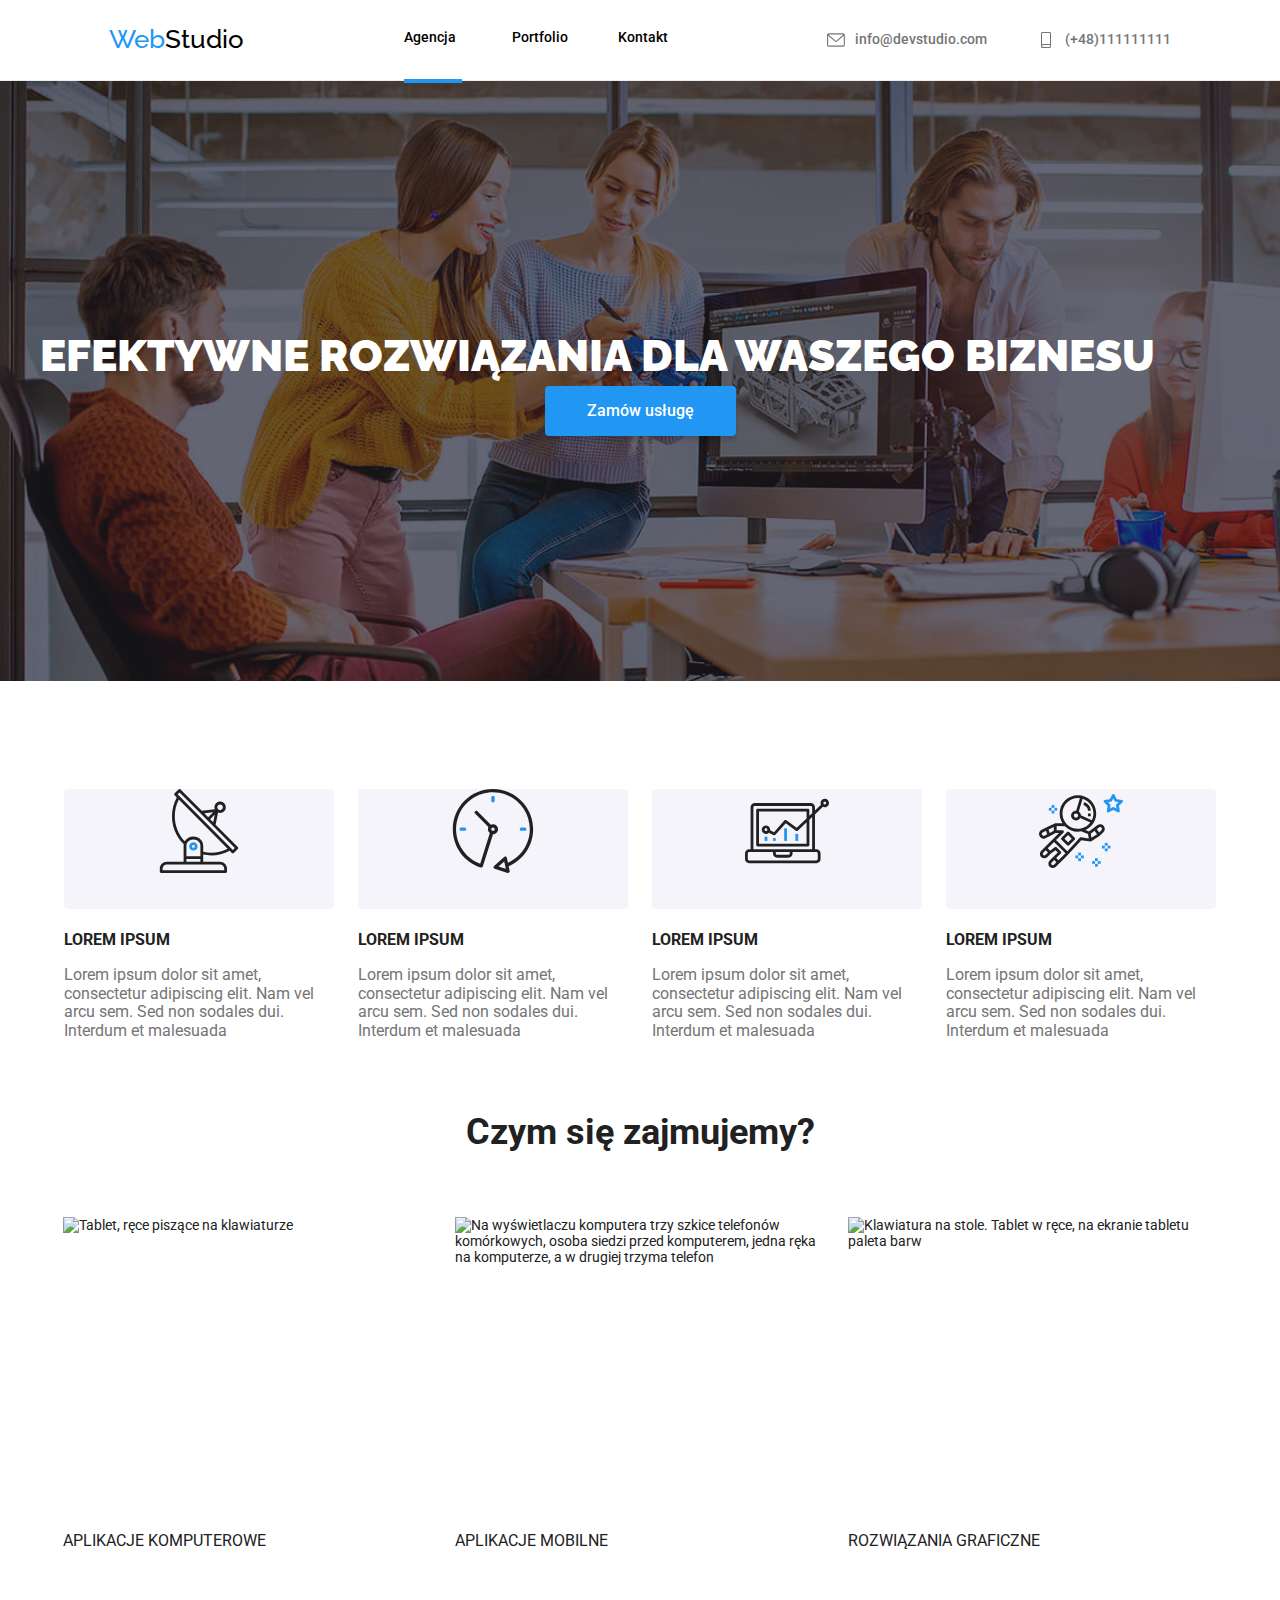
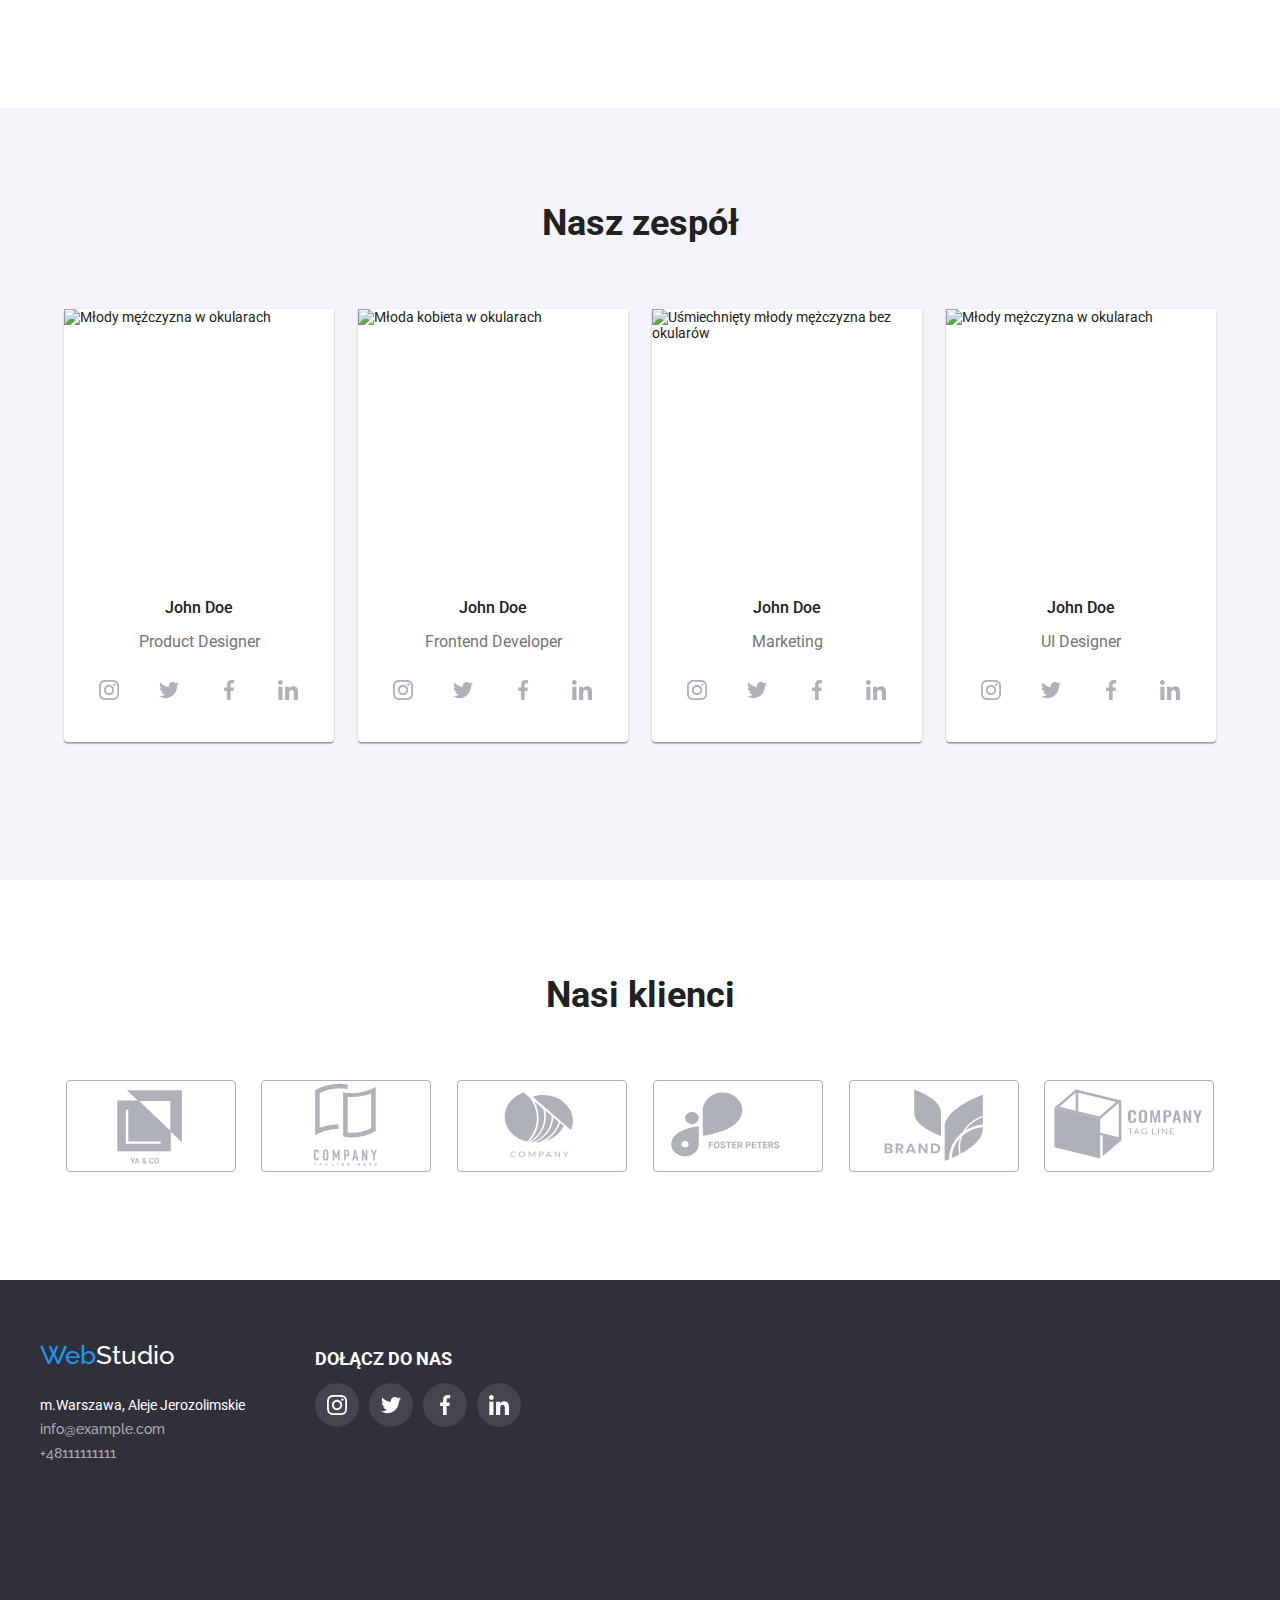
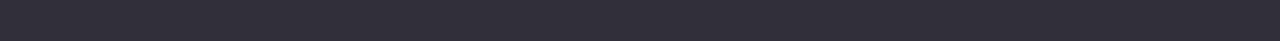
==== commit 3078c3cf: "overlay" ====
--- a/index.html
+++ b/index.html
@@ -102,17 +102,19 @@
                     <li class="image-space">
                         <img src="https://raw.githubusercontent.com/EwelinaManiecka/goit-markup-hw-01/main/images/img_0.jpg"
                             alt="Tablet, ręce piszące na klawiaturze" width="370" height="294" />
-                    <p>Aplikacje komputerowe</p>
+                        <p class="occupation">Aplikacje komputerowe</p>
                 </li>
                     <li class="image-space">
                         <img src="https://raw.githubusercontent.com/EwelinaManiecka/goit-markup-hw-01/main/images/img_1.jpg"
                             alt="Na wyświetlaczu komputera trzy szkice telefonów komórkowych, osoba siedzi przed komputerem, jedna ręka na komputerze, a w drugiej trzyma telefon"
                             width="370" height="294" />
+                        <p class="occupation">Aplikacje mobilne</p>
                     </li>
                     <li class="image-space">
                         <img src="https://raw.githubusercontent.com/EwelinaManiecka/goit-markup-hw-01/main/images/img_2.jpg"
                             alt="Klawiatura na stole. Tablet w ręce, na ekranie tabletu paleta barw" width="370"
                             height="294" />
+                        <p class="occupation">Rozwiązania graficzne</p>
                     </li>
                 </ul>
             </div>
@@ -355,10 +357,10 @@
     </footer>
 <div class="backdrop is-hidden" data-modal>
     <div class="modal">
-        <button type="button" class="close-btn" data-modal-close></button>
+        <button type="button" data-modal-close>
         <svg class="close-btn">
             <use href="images/sprite.svg#icon-close-black-18dp-2-1"></use>
-        </svg>
+        </svg></button>
     </div>
 </div>
     <script src="modal.js"></script>
--- a/css/style.css
+++ b/css/style.css
@@ -11,6 +11,7 @@
 *::before,
 *::after {
     box-sizing: border-box;
+    content: "";
 }
 
 h1,
@@ -227,6 +228,8 @@
     padding: 20px 24px 0;
     box-shadow: rgba(238, 238, 238, 1);
     border: 1px solid #EEEEEE;
+
+    position: sticky;
 }
 
 .image-space {
@@ -343,7 +346,41 @@
     transition-timing-function: cubic-bezier(0.4, 0, 0.2, 1);
 }
 
-/* nakładki niebieskie (overlay blue)
+.box-hide {
+    position: relative;
+    width: 370px;
+    height: 294px;
+    margin-left: auto;
+    margin-right: auto;
+    background-color: transparent;
+
+    overflow: hidden;
+}
+
+.image-space:hover .overlay {
+transform: translateY(-100%);
+}
+
+.overlay {
+    position: absolute;
+    bottom: -294px;
+    left: 0;
+    width: 100%;
+    height: 100%;
+    background-color: rgba(33, 150, 243, 0.9);
+
+    transform: translateY(100%);
+    transition: transform 250ms ease;
+}
+
+.overlay > p {
+color: #FFFFFF;
+padding: 10px;
+font-size: 18px;
+line-height: 1.56;
+}
+
+/* nakładki niebieskie (overlay blue) 
 .overlay {
     top: 0;
     left: 0;
@@ -367,6 +404,7 @@
 }
 
 */
+
 /*stylowanie zdjęć w naszym zespole 
 - trójwymiar i szerokość*/
 
@@ -386,11 +424,8 @@
 }
 
 /*napisy do zdjęć z sekcji czym się zajmujemy*/
-.image-space>p{
-    font-size: 14px;
+.occupation {
     text-transform: uppercase;
-    color: rgba(255, 255, 255, 1);
-    background-color: #757575;
 }
 
 /* Ikonki kontaktowe z sekcji o zespole*/
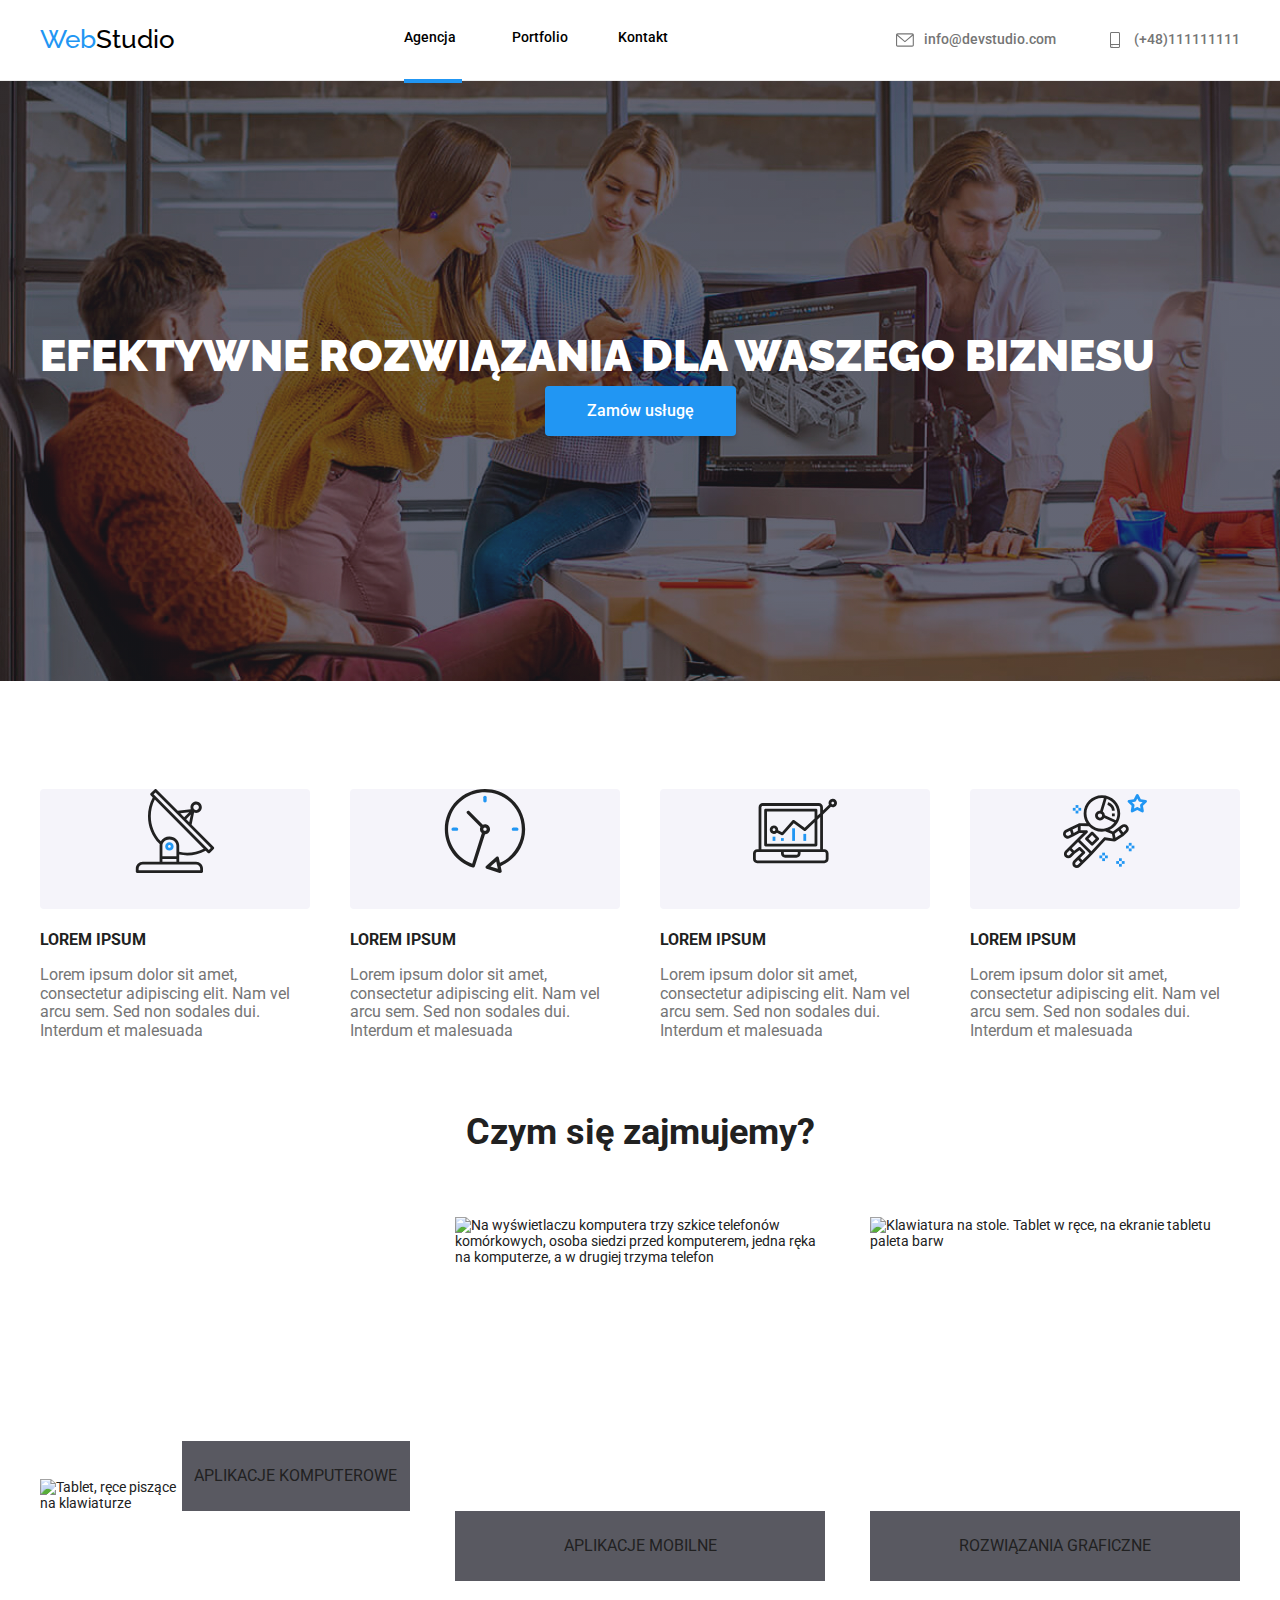
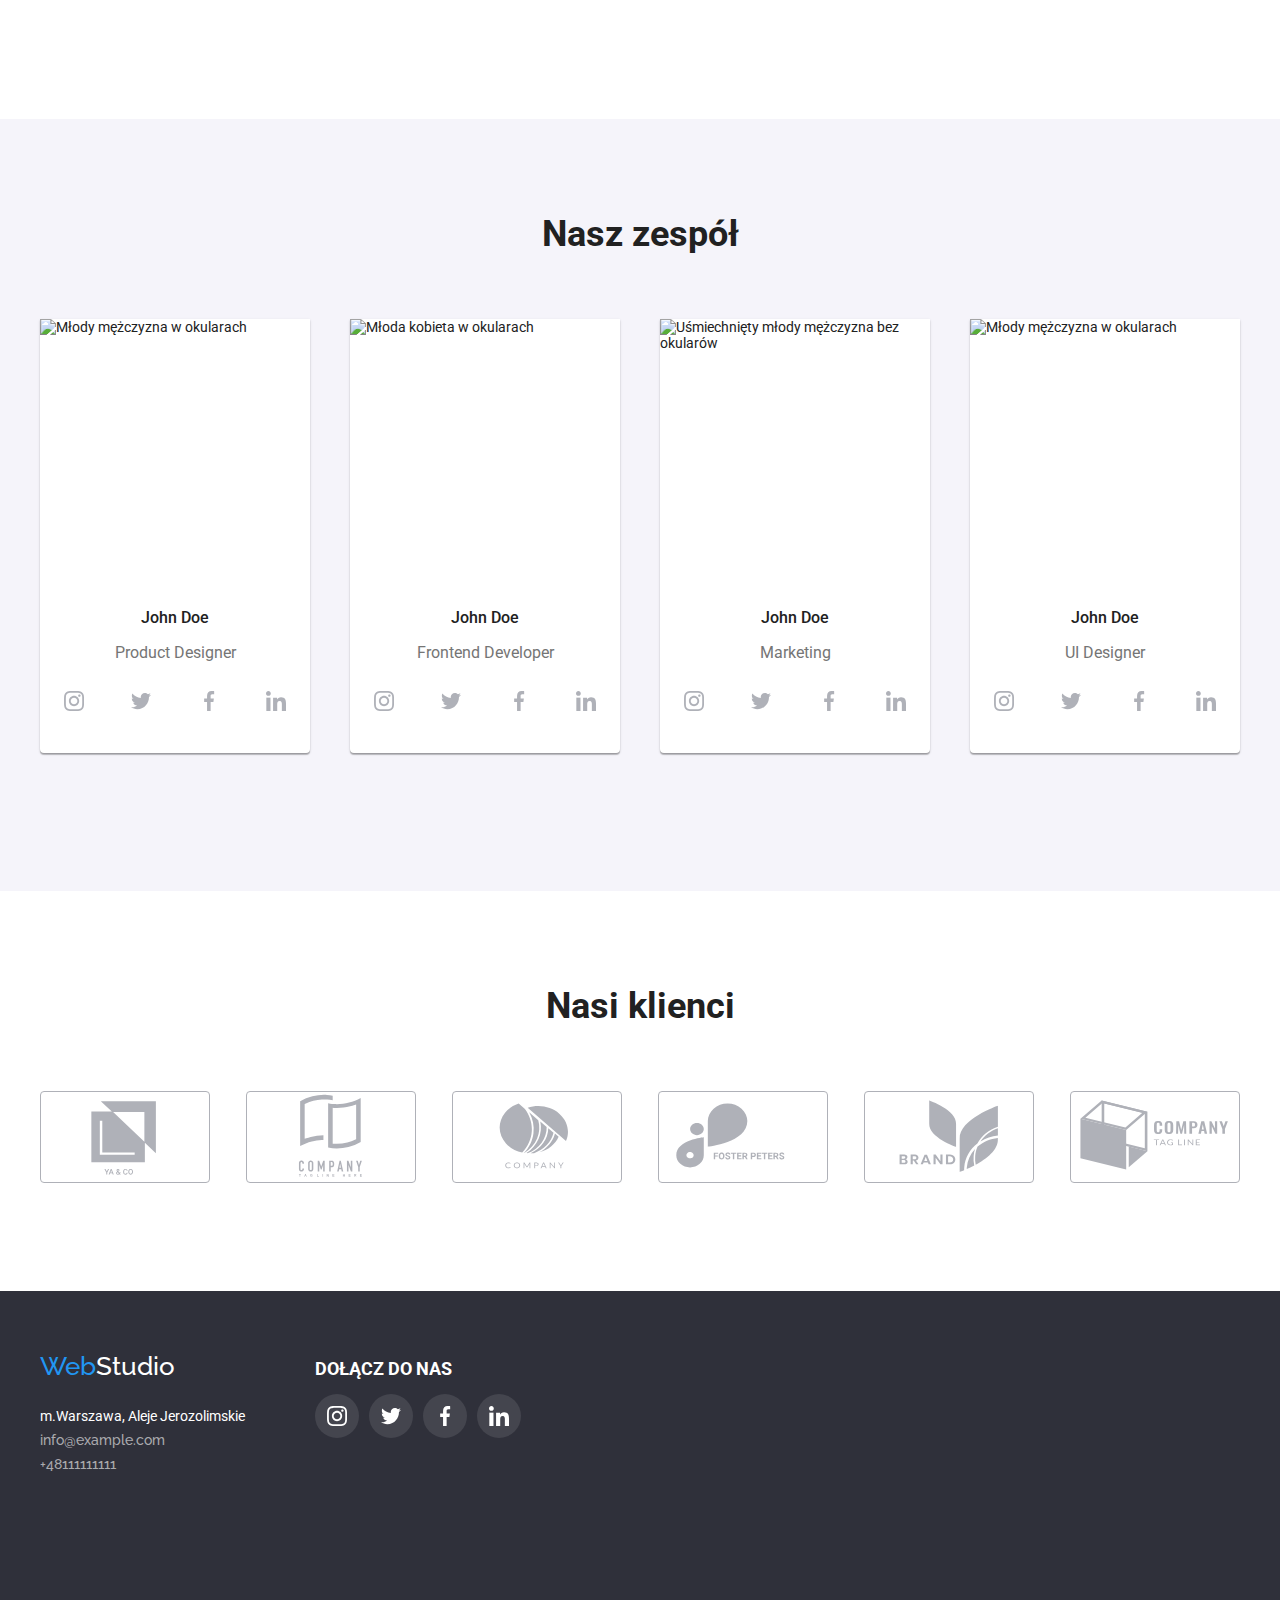
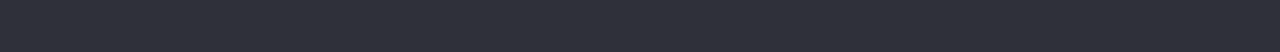
==== commit 3eac10e1: "one error" ====
--- a/index.html
+++ b/index.html
@@ -100,9 +100,11 @@
                 <h2>Czym się zajmujemy?</h2>
                 <ul class="list">
                     <li class="image-space">
+                        <div class="what_we_do">
                         <img src="https://raw.githubusercontent.com/EwelinaManiecka/goit-markup-hw-01/main/images/img_0.jpg"
-                            alt="Tablet, ręce piszące na klawiaturze" width="370" height="294" />
-                        <p class="occupation">Aplikacje komputerowe</p>
+                            alt="Tablet, ręce piszące na klawiaturze"/>
+                        <p class="occupation">Aplikacje komputerowe</p>  
+                        </div> 
                 </li>
                     <li class="image-space">
                         <img src="https://raw.githubusercontent.com/EwelinaManiecka/goit-markup-hw-01/main/images/img_1.jpg"
--- a/css/style.css
+++ b/css/style.css
@@ -11,7 +11,6 @@
 *::before,
 *::after {
     box-sizing: border-box;
-    content: "";
 }
 
 h1,
@@ -370,7 +369,7 @@
     background-color: rgba(33, 150, 243, 0.9);
 
     transform: translateY(100%);
-    transition: transform 250ms ease;
+    transition: transform 250ms cubic-bezier(0.4, 0, 0.2, 1);
 }
 
 .overlay > p {
@@ -426,6 +425,22 @@
 /*napisy do zdjęć z sekcji czym się zajmujemy*/
 .occupation {
     text-transform: uppercase;
+    background-color: rgba(47, 48, 58, 0.8);
+    width: 370px;
+    height: 70px;
+    display: flex;
+    align-items: center;
+    justify-content: center;
+    margin: 0;
+
+    z-index: 3;
+}
+
+.what_we_do {
+    width: 370px;
+    height: 294px;
+    display: flex;
+    align-items: flex-end;
 }
 
 /* Ikonki kontaktowe z sekcji o zespole*/
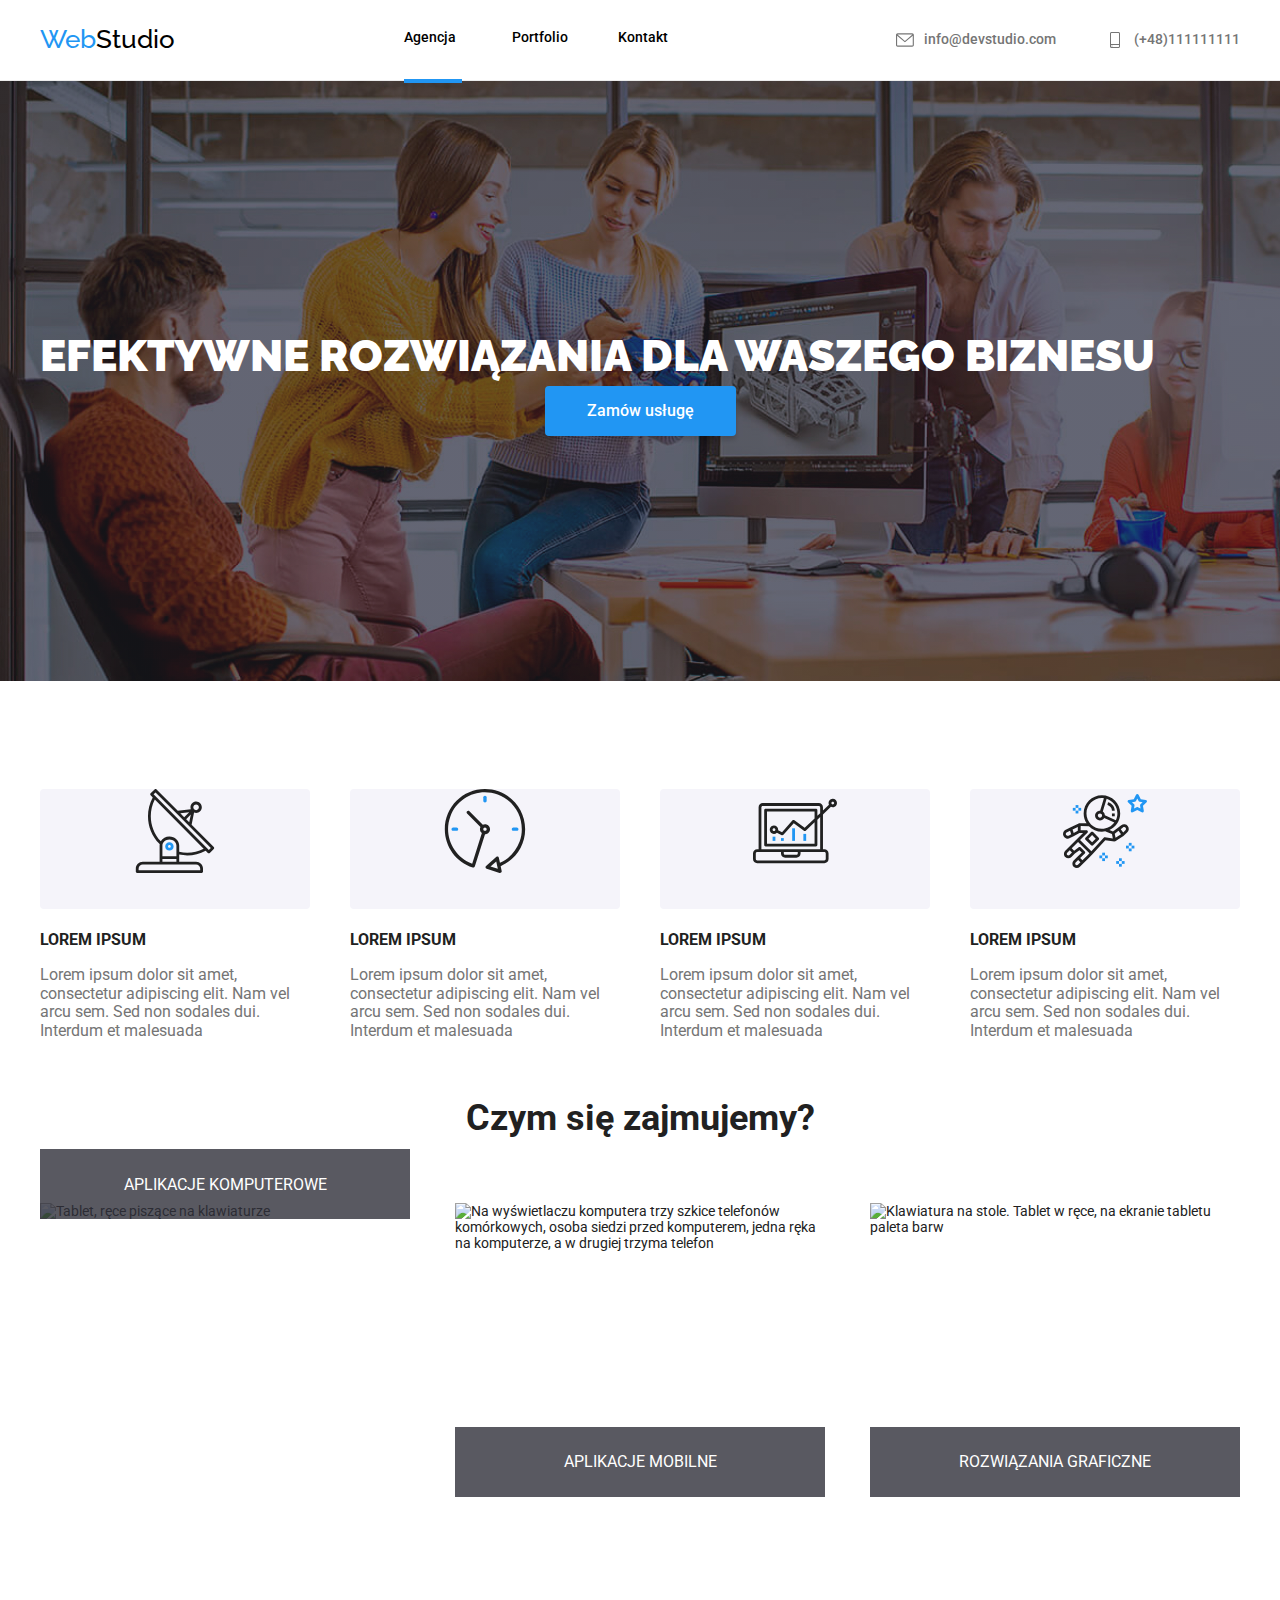
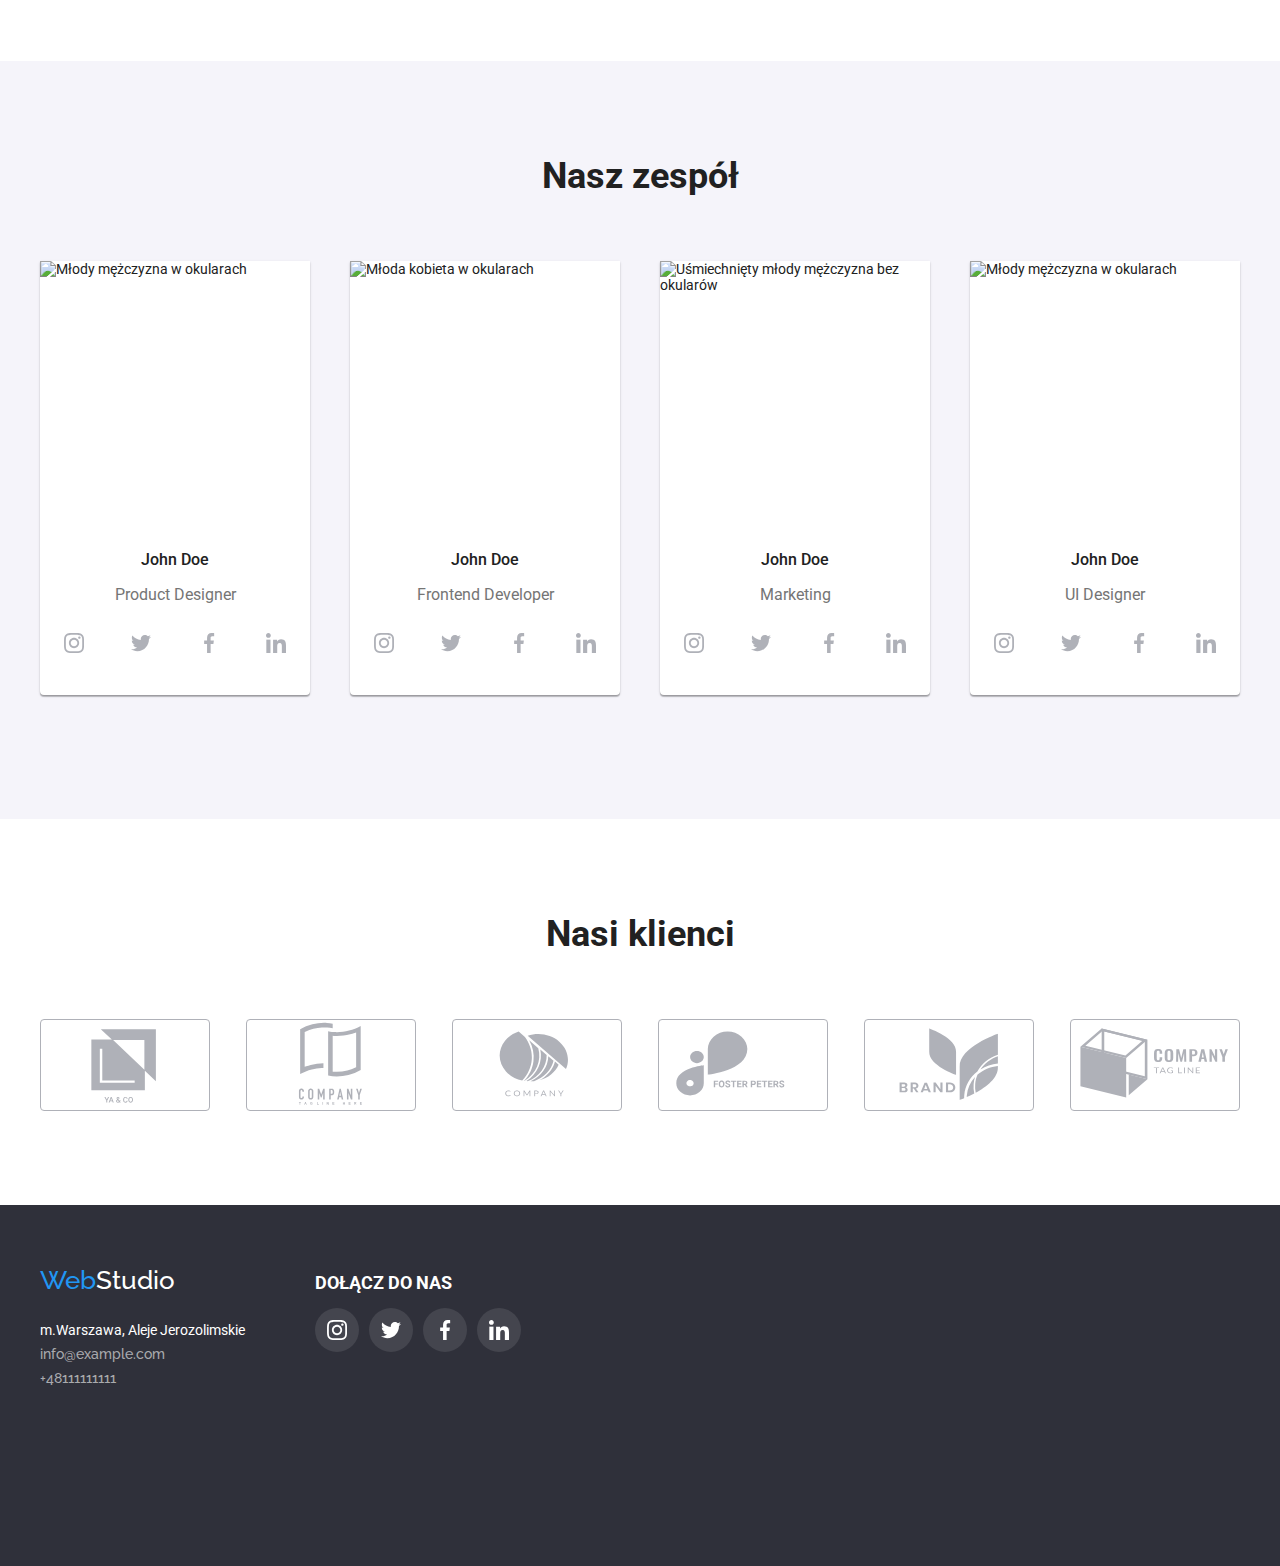
==== commit f6b0f95b: "finish" ====
--- a/index.html
+++ b/index.html
@@ -100,12 +100,10 @@
                 <h2>Czym się zajmujemy?</h2>
                 <ul class="list">
                     <li class="image-space">
-                        <div class="what_we_do">
                         <img src="https://raw.githubusercontent.com/EwelinaManiecka/goit-markup-hw-01/main/images/img_0.jpg"
                             alt="Tablet, ręce piszące na klawiaturze"/>
-                        <p class="occupation">Aplikacje komputerowe</p>  
-                        </div> 
-                </li>
+                        <p class="occupation">Aplikacje komputerowe</p>
+                    </li>
                     <li class="image-space">
                         <img src="https://raw.githubusercontent.com/EwelinaManiecka/goit-markup-hw-01/main/images/img_1.jpg"
                             alt="Na wyświetlaczu komputera trzy szkice telefonów komórkowych, osoba siedzi przed komputerem, jedna ręka na komputerze, a w drugiej trzyma telefon"
--- a/css/style.css
+++ b/css/style.css
@@ -33,6 +33,7 @@
     display: flex;
     justify-content: space-between;
     padding-left: 0;
+    margin-bottom: 0;
 }
 
 /*sekcje - całość*/
@@ -231,10 +232,6 @@
     position: sticky;
 }
 
-.image-space {
-    margin-bottom: 30px;
-}
-
 h3 {
     font-size: 18px;
     font-weight: 700;
@@ -337,6 +334,10 @@
     overflow: hidden;
 }
 
+.project .image-space{
+    margin-bottom: 30px;
+}
+
 .project .image-space:hover {
     background: #FFFFFF;
     border: 1px solid #EEEEEE;
@@ -426,21 +427,15 @@
 .occupation {
     text-transform: uppercase;
     background-color: rgba(47, 48, 58, 0.8);
+    color: #FFFFFF;
     width: 370px;
     height: 70px;
     display: flex;
     align-items: center;
     justify-content: center;
     margin: 0;
-
-    z-index: 3;
-}
-
-.what_we_do {
-    width: 370px;
-    height: 294px;
-    display: flex;
-    align-items: flex-end;
+    position: relative;
+    top: -70px;
 }
 
 /* Ikonki kontaktowe z sekcji o zespole*/
@@ -610,6 +605,8 @@
     min-height: 581px;
     background-color: #FFFFFF;
     box-shadow: 0px 1px 3px rgba(0, 0, 0, 0.12), 0px 1px 1px rgba(0, 0, 0, 0.14), 0px 2px 1px rgba(0, 0, 0, 0.2);
+    transition: 250ms;
+    transition-timing-function: cubic-bezier(0.4, 0, 0.2, 1);
 }
 
 .close-btn {
